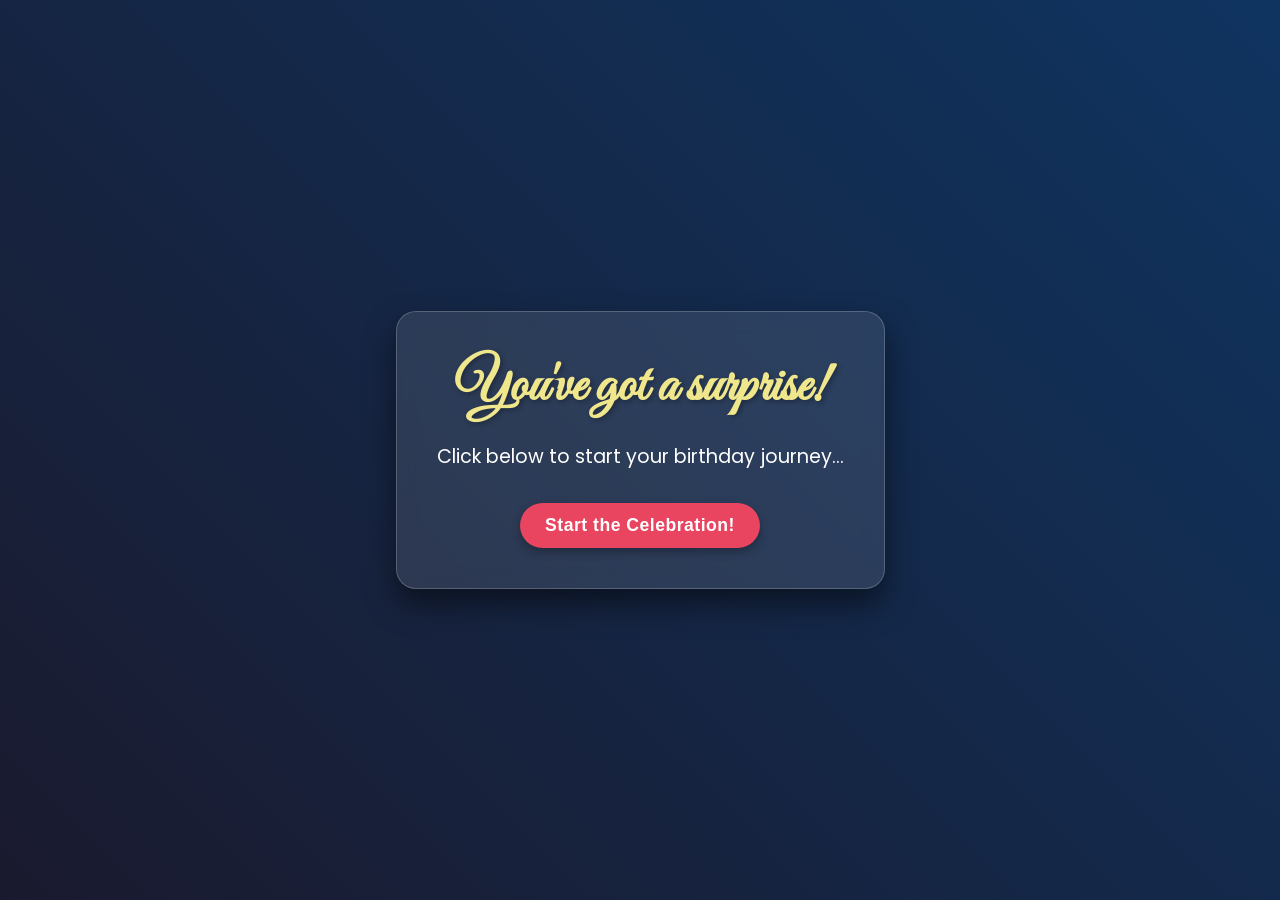
==== index.html @ 77b3dbee "Add files via upload" ====
<!DOCTYPE html>
<html lang="en">
<head>
    <meta charset="UTF-8">
    <meta name="viewport" content="width=device-width, initial-scale=1.0">
    <title>A Grand Birthday Surprise!</title>
    <link rel="stylesheet" href="style.css">
</head>
<body>

    <audio id="backgroundMusic" loop>
        <source src="birthday_song.mp3" type="audio/mpeg">
        Your browser does not support the audio element.
    </audio>

    <div class="step active" id="step1">
        <div class="welcome-card">
            <h1 class="welcome-title">You've got a surprise!</h1>
            <p class="welcome-message">Click below to start your birthday journey...</p>
            <button id="startButton" class="action-button">Start the Celebration!</button>
        </div>
    </div>

    <div class="step" id="step2">
        <div class="envelope-container" id="envelopeContainer">
            <div class="envelope">
                <div class="envelope-back"></div>
                <div class="envelope-front"></div>
                <div class="envelope-flap"></div>
                <div class="envelope-seal"></div>
            </div>
            <p class="click-instruction">Click the envelope!</p>
        </div>
    </div>

    <div class="step" id="step3">
        <div class="letter-container" id="letterContainer">
            <div class="letter">
                <p>Dearest [Name],</p>
                <p>This message carries wishes straight from the heart, ready to unfold into a memorable celebration just for you.</p>
                <p>Click the button to reveal your special birthday surprise!</p>
                <button id="unfoldButton" class="action-button">Unfold My Surprise!</button>
            </div>
        </div>
    </div>

    <div class="step" id="step4">
        <div class="celebration-container">
            <div class="fireworks-container"></div>
            <div class="confetti-cannon-container"></div>
            <div class="balloons-container"></div>

            <div class="celebration-card">
                <p class="sub-greeting">To the amazing</p>
                <h1 class="main-greeting typewriter-text" id="finalGreeting">Happy Birthday,</h1>
                <h2 class="recipient-name">Sapthesh!</h2>
                <div class="cake-container">
                    <div class="cake">
                        <div class="plate"></div>
                        <div class="layer layer-bottom"></div>
                        <div class="layer layer-middle"></div>
                        <div class="layer layer-top"></div>
                        <div class="icing"></div>
                        <div class="drip drip1"></div>
                        <div class="drip drip2"></div>
                        <div class="drip drip3"></div>
                        <div class="candle">
                            <div class="flame" id="candleFlame"></div>
                        </div>
                    </div>
                </div>
                <p class="final-wish">May your special day be filled with immense joy, laughter, and all the wonderful things life has to offer. Here's to another year of amazing adventures!</p>
                <p class="signature">With love and best wishes <span class="heart-icon"></span></p>
            </div>
        </div>
    </div>

    <script src="script.js"></script>
</body>
</html>
---- style.css ----
/* --- Global Styles & Setup --- */
@import url('https://fonts.googleapis.com/css2?family=Pacifico&family=Poppins:wght@300;400;700&family=Great+Vibes&display=swap');

:root {
    --bg-dark: #1a1a2e;
    --bg-light: #0f3460;
    --primary-red: #e94560;
    --accent-yellow: #f0e68c;
    --text-light: #ffffff;
    --envelope-body: #f7f3e9;
    --envelope-flap: #e0d9cc;
    --letter-paper: #fffaf0;
    --button-hover: #c73049;
    --cake-bottom: #553c13;
    --cake-middle: #7a522f;
    --cake-top: #9c6e4e;
    --flame-color: orange;
    --shadow-light: rgba(0,0,0,0.2);
    --shadow-medium: rgba(0,0,0,0.3);
    --shadow-heavy: rgba(0,0,0,0.5);
}

* {
    margin: 0;
    padding: 0;
    box-sizing: border-box;
}

body {
    font-family: 'Poppins', sans-serif;
    background: linear-gradient(45deg, var(--bg-dark), var(--bg-light));
    color: var(--text-light);
    display: flex;
    justify-content: center;
    align-items: center;
    min-height: 100vh;
    overflow: hidden; /* Prevent scrollbars from animations */
    perspective: 1000px; /* For 3D transforms */
}

.step {
    display: none;
    justify-content: center;
    align-items: center;
    width: 100%;
    height: 100%;
    position: absolute;
    top: 0;
    left: 0;
    transition: opacity 0.5s ease-out, transform 0.5s ease-out;
}

.step.active {
    display: flex;
    opacity: 1;
    transform: scale(1);
}

.step:not(.active) {
    opacity: 0;
    transform: scale(0.95);
    pointer-events: none; /* Disable interaction when not active */
}

.action-button {
    padding: 12px 25px;
    background-color: var(--primary-red);
    color: var(--text-light);
    border: none;
    border-radius: 30px;
    font-size: 1.1rem;
    font-weight: 700;
    cursor: pointer;
    transition: background-color 0.3s ease, transform 0.2s ease;
    box-shadow: 0 4px 10px var(--shadow-medium);
    letter-spacing: 0.5px;
}

.action-button:hover {
    background-color: var(--button-hover);
    transform: translateY(-2px);
    box-shadow: 0 6px 15px var(--shadow-heavy);
}

/* --- Step 1: Welcome Screen --- */
.welcome-card {
    text-align: center;
    padding: 40px;
    background: rgba(255, 255, 255, 0.1);
    border-radius: 20px;
    backdrop-filter: blur(10px);
    border: 1px solid rgba(255, 255, 255, 0.2);
    box-shadow: 0 15px 30px var(--shadow-heavy);
    max-width: 500px;
    animation: fadeIn 1s ease-out;
}

.welcome-title {
    font-family: 'Great Vibes', cursive;
    font-size: 3.5rem;
    margin-bottom: 20px;
    color: var(--accent-yellow);
    text-shadow: 2px 2px 5px var(--shadow-medium);
}

.welcome-message {
    font-size: 1.2rem;
    margin-bottom: 30px;
    line-height: 1.6;
    color: var(--text-light);
}

/* --- Step 2: Envelope --- */
.envelope-container {
    text-align: center;
    animation: pulse 2s infinite;
    cursor: pointer;
}

.envelope {
    position: relative;
    width: 320px;
    height: 200px;
}

.envelope-back {
    position: absolute;
    width: 100%;
    height: 100%;
    background-color: var(--envelope-body);
    border-radius: 10px;
    box-shadow: 0 8px 20px var(--shadow-medium);
}

.envelope-flap {
    position: absolute;
    width: 100%;
    height: 100px;
    background-color: var(--envelope-flap);
    top: 0;
    left: 0;
    clip-path: polygon(0 0, 100% 0, 50% 100%);
    transform-origin: top;
    transition: transform 0.5s ease-in-out;
    z-index: 2; /* Ensure flap is above other parts */
}

.envelope-front {
    position: absolute;
    width: 100%;
    height: 100%;
    background-color: var(--envelope-body);
    top: 0;
    left: 0;
    clip-path: polygon(0 100%, 100% 100%, 100% 50%, 50% 100%, 0 50%);
    z-index: 1;
}

.envelope-seal {
    position: absolute;
    width: 40px;
    height: 40px;
    /* Base64 for a simple heart SVG icon (red) */
    background-image: url('[data-uri]');
    background-size: cover;
    top: 80px;
    left: 50%;
    transform: translateX(-50%);
    z-index: 3;
}

.envelope-container.open .envelope-flap {
    transform: rotateX(180deg);
}

.click-instruction {
    margin-top: 25px;
    font-size: 1.1rem;
    color: var(--accent-yellow);
    animation: bounce 1.5s infinite;
}

@keyframes pulse {
    0%, 100% { transform: scale(1); }
    50% { transform: scale(1.05); }
}

@keyframes bounce {
    0%, 20%, 50%, 80%, 100% { transform: translateY(0); }
    40% { transform: translateY(-10px); }
    60% { transform: translateY(-5px); }
}

/* --- Step 3: Letter --- */
.letter-container {
    text-align: center;
    opacity: 0;
    transform: translateY(50px);
    transition: opacity 0.5s 0.5s ease, transform 0.5s 0.5s ease;
    max-width: 90vw;
}

.letter-container.show {
    opacity: 1;
    transform: translateY(0);
}

.letter {
    width: 400px;
    max-width: 100%; /* Ensure it fits smaller screens */
    background-color: var(--letter-paper);
    color: var(--bg-dark);
    padding: 30px;
    border-radius: 10px;
    box-shadow: 0 10px 20px var(--shadow-medium);
    line-height: 1.8;
}

.letter p {
    font-size: 1.1rem;
    margin-bottom: 20px;
}
.letter p:first-child { font-weight: bold; } /* Dearest [Name], */
.letter p:last-of-type { margin-bottom: 0; }


/* --- Step 4: Grand Celebration --- */
.celebration-container {
    width: 100%;
    height: 100%;
    display: flex;
    justify-content: center;
    align-items: center;
    position: relative;
    overflow: hidden;
}

.celebration-card {
    text-align: center;
    padding: 30px;
    background: rgba(255, 255, 255, 0.15);
    border-radius: 20px;
    backdrop-filter: blur(15px);
    border: 1px solid rgba(255, 255, 255, 0.25);
    box-shadow: 0 20px 40px var(--shadow-heavy);
    max-width: 700px;
    z-index: 10; /* Ensure card is above animations */
    animation: popIn 1s cubic-bezier(0.68, -0.55, 0.27, 1.55);
}

@keyframes popIn {
    0% { opacity: 0; transform: scale(0.5); }
    100% { opacity: 1; transform: scale(1); }
}

.sub-greeting {
    font-size: 1.2rem;
    margin-bottom: 5px;
    color: var(--accent-yellow);
}

.main-greeting {
    font-family: 'Poppins', sans-serif;
    font-size: 2.8rem;
    font-weight: 700;
    white-space: nowrap; /* Prevent text wrap during typing */
    overflow: hidden; /* Hide overflow for typewriter effect */
    border-right: 3px solid var(--accent-yellow); /* Typewriter cursor */
    animation: none; /* Handled by JS for typing */
}

/* Typewriter cursor animation (only for final state after typing) */
.main-greeting.typed {
    border-right: 3px solid transparent; /* Hide cursor after typing */
    animation: blinkCursor 0.75s step-end infinite;
}

@keyframes blinkCursor {
    from, to { border-color: transparent }
    50% { border-color: var(--accent-yellow); }
}


.recipient-name {
    font-family: 'Pacifico', cursive;
    font-size: 4.5rem;
    color: var(--accent-yellow);
    margin: 5px 0 20px;
    text-shadow: 3px 3px 8px var(--shadow-medium);
    line-height: 1;
}

.final-wish {
    font-size: 1.15rem;
    margin-top: 25px;
    line-height: 1.6;
    max-width: 600px;
    margin-left: auto;
    margin-right: auto;
}

.signature {
    font-family: 'Great Vibes', cursive;
    font-size: 2rem;
    margin-top: 30px;
    color: var(--accent-yellow);
    display: flex;
    justify-content: center;
    align-items: center;
}

.heart-icon {
    width: 25px;
    height: 25px;
    margin-left: 10px;
    background-image: url('[data-uri]');
    background-size: contain;
    background-repeat: no-repeat;
    vertical-align: middle;
}

/* --- Cake Styling --- */
.cake-container {
    margin: 30px auto;
}

.cake {
    position: relative;
    width: 280px; /* Slightly larger cake */
    height: 280px;
    margin: 0 auto; /* Center the cake */
}

.plate {
    width: 300px;
    height: 25px;
    background-color: #ccc;
    position: absolute;
    bottom: 40px;
    left: 50%;
    transform: translateX(-50%);
    border-radius: 50%;
    box-shadow: 0 5px 10px var(--shadow-medium);
}

.layer {
    position: absolute;
    width: 280px;
    height: 60px; /* Taller layers */
    background-color: var(--cake-bottom);
    border-radius: 50% / 25%;
    left: 50%;
    transform: translateX(-50%);
}
.layer-bottom { bottom: 45px; background-color: var(--cake-bottom); width: 280px; }
.layer-middle { bottom: 85px; background-color: var(--cake-middle); width: 260px; }
.layer-top { bottom: 125px; background-color: var(--cake-top); width: 240px; }

.icing {
    position: absolute;
    width: 240px;
    height: 35px; /* Thicker icing */
    background-color: white;
    bottom: 165px;
    border-radius: 50% / 25%;
    left: 50%;
    transform: translateX(-50%);
    box-shadow: inset 0 -3px 5px rgba(0,0,0,0.1);
}

.drip {
    position: absolute;
    width: 25px; /* Wider drips */
    height: 35px; /* Longer drips */
    background: white;
    border-radius: 50%;
    top: -15px;
}
.drip1 { left: 40px; display:none;}
.drip2 { left: 127px; height: 45px; } /* Slightly longer middle drip */
.drip3 { left: 210px; display: none;}

.candle {
    position: absolute;
    width: 12px; /* Thicker candle */
    height: 60px; /* Taller candle */
    background-color: var(--primary-red);
    bottom: 190px;
    left: 50%;
    transform: translateX(-50%);
    border-radius: 5px 5px 0 0;
    box-shadow: inset 0 -2px 5px rgba(0,0,0,0.2);
}

.flame {
    position: absolute;
    width: 12px;
    height: 18px; /* Taller flame */
    background-color: var(--flame-color);
    top: -18px;
    border-radius: 50% 50% 50% 50% / 60% 60% 40% 40%;
    animation: flicker 1s infinite;
    box-shadow: 0 0 8px var(--flame-color), 0 0 15px var(--flame-color), 0 0 25px var(--flame-color);
    transition: all 0.2s ease-out; /* For hover effect */
}

/* Candle blow-out effect */
.candle:hover .flame {
    opacity: 0;
    transform: scale(0.2) translateY(5px);
    box-shadow: none;
}

@keyframes flicker {
    0%, 100% { transform: scaleY(1) rotate(0deg); opacity: 1; }
    25% { transform: scaleY(0.9) rotate(2deg); opacity: 0.9; }
    50% { transform: scaleY(1.1) rotate(-2deg); opacity: 1; }
    75% { transform: scaleY(0.95) rotate(1deg); opacity: 0.95; }
}


/* --- Balloons Animation --- */
.balloons-container {
    position: absolute;
    top: 0;
    left: 0;
    width: 100%;
    height: 100%;
    pointer-events: none; /* Allow clicks on elements beneath */
}

.balloon {
    position: absolute;
    width: 60px; /* Larger balloons */
    height: 80px;
    background-color: var(--primary-red);
    border-radius: 50% 50% 50% 50% / 60% 60% 40% 40%;
    bottom: -100px;
    opacity: 0.7;
    animation: rise 12s linear forwards; /* 'forwards' to stay at end state */
    z-index: 5; /* Below card, above background */
}

.balloon::before { /* Balloon knot */
    content: '';
    position: absolute;
    width: 10px;
    height: 10px;
    background-color: inherit;
    bottom: -5px;
    left: 50%;
    transform: translateX(-50%) rotate(45deg);
    border-radius: 0 50% 50% 50%;
}

.balloon::after { /* Balloon string */
    content: '';
    position: absolute;
    width: 2px;
    height: 70px;
    background-color: var(--text-light);
    left: 50%;
    top: 80px;
    transform: translateX(-50%);
    opacity: 0.8;
}

@keyframes rise {
    0% { transform: translateY(0) scale(0.8); opacity: 0; }
    5% { opacity: 0.7; transform: translateY(0) scale(1); }
    100% { transform: translateY(-120vh) scale(1); opacity: 0; }
}


/* --- Confetti Cannon --- */
.confetti-cannon-container {
    position: absolute;
    top: 0;
    left: 0;
    width: 100%;
    height: 100%;
    pointer-events: none;
    overflow: hidden; /* Contains confetti */
    z-index: 8; /* Above balloons, below card */
}

.confetti {
    position: absolute;
    width: 8px;
    height: 8px;
    background-color: var(--primary-red); /* Default, overridden by JS */
    opacity: 0;
    animation: confettiFall 3s ease-out forwards;
    transform-origin: center;
}

@keyframes confettiFall {
    0% { transform: translateY(-10vh) rotate(0deg); opacity: 1; }
    100% { transform: translateY(100vh) rotate(720deg); opacity: 0; }
}

/* --- Fireworks Animation (Subtle Background) --- */
.fireworks-container {
    position: absolute;
    top: 0;
    left: 0;
    width: 100%;
    height: 100%;
    pointer-events: none;
    overflow: hidden;
    z-index: 1; /* Below everything else */
}

.firework {
    position: absolute;
    width: 2px;
    height: 2px;
    background-color: var(--accent-yellow);
    border-radius: 50%;
    box-shadow: 0 0 5px var(--accent-yellow);
    animation: launch 4s ease-out forwards;
    opacity: 0;
}

.firework::after {
    content: '';
    position: absolute;
    width: 100%;
    height: 100%;
    background-color: inherit;
    border-radius: 50%;
    transform: scale(0);
    animation: explode 0.8s ease-out 3s forwards; /* Starts after launch */
    opacity: 0;
}

@keyframes launch {
    0% { transform: translateY(0) translateX(0); opacity: 0; }
    10% { opacity: 1; }
    70% { transform: translateY(-70vh) translateX(50px); opacity: 1; }
    100% { transform: translateY(-80vh) translateX(60px); opacity: 0; }
}

@keyframes explode {
    0% { transform: scale(0); opacity: 1; }
    100% { transform: scale(20); opacity: 0; }
}


/* --- Responsive Adjustments --- */
@media (max-width: 768px) {
    .welcome-title { font-size: 2.5rem; }
    .welcome-message { font-size: 1rem; }
    .letter p { font-size: 1rem; }
    .main-greeting { font-size: 2rem; }
    .recipient-name { font-size: 3.5rem; }
    .final-wish { font-size: 1rem; }
    .signature { font-size: 1.5rem; }
    .cake { transform: scale(0.8); }
    .letter { width: 90%; padding: 20px; }
    .envelope { transform: scale(0.8); } /* Scale down envelope */
}

@media (max-width: 480px) {
    .welcome-title { font-size: 2rem; }
    .welcome-message { font-size: 0.9rem; }
    .action-button { padding: 10px 20px; font-size: 1rem; }
    .main-greeting { font-size: 1.8rem; }
    .recipient-name { font-size: 2.8rem; }
    .final-wish { font-size: 0.9rem; }
    .signature { font-size: 1.2rem; }
    .cake { transform: scale(0.7); }
    .envelope { transform: scale(0.7); } /* Even smaller envelope */
}
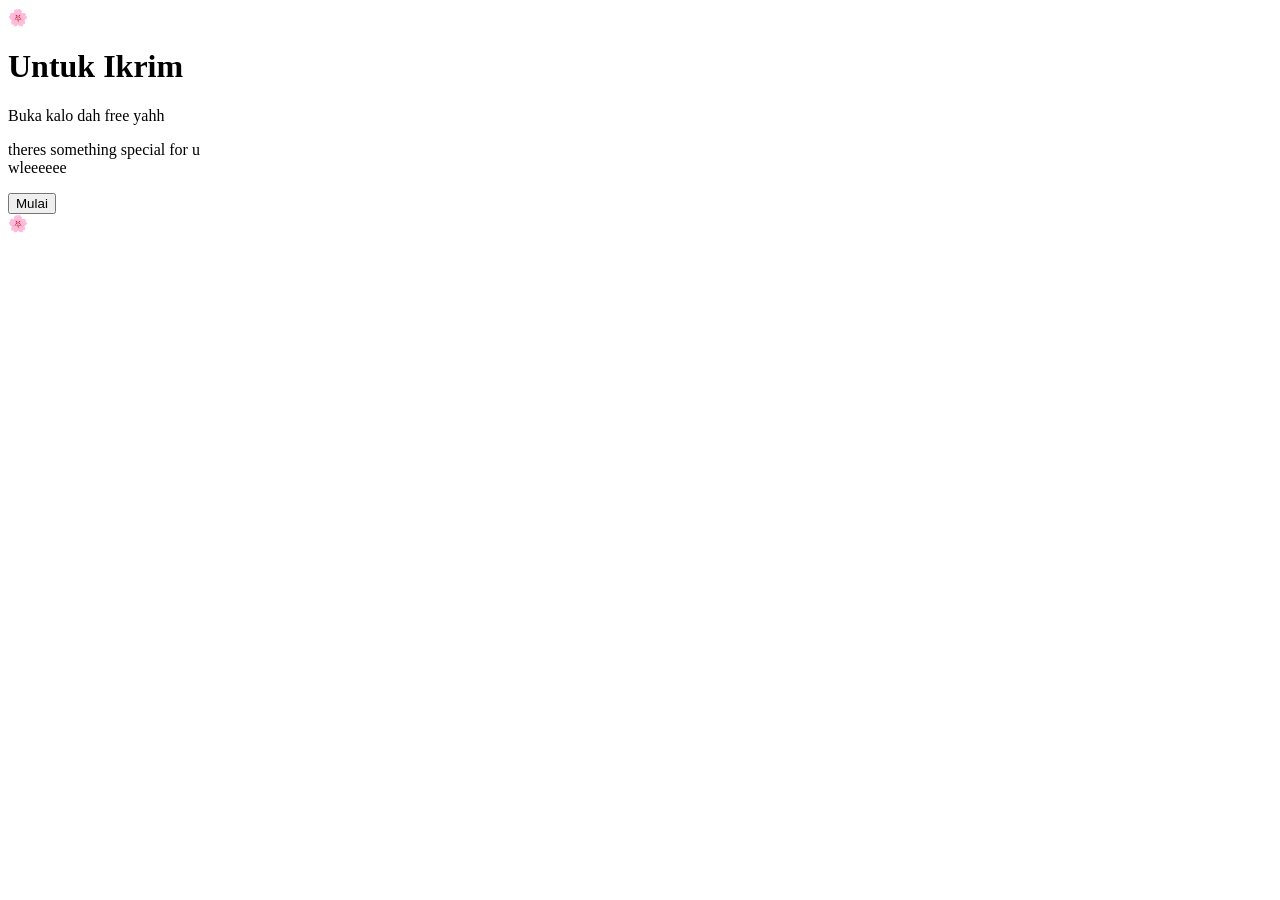
==== commit 3ad505d9: "Rename Index to index.html" ====
--- a/index.html
+++ b/index.html
@@ -1,80 +1,49 @@
 <!DOCTYPE html>
-<html lang="en">
+<html lang="id">
 <head>
     <meta charset="UTF-8">
     <meta name="viewport" content="width=device-width, initial-scale=1.0">
-    <title>A Grand Birthday Surprise!</title>
+    <title>Untuk Ikrim</title>
+
+    <link href="https://fonts.googleapis.com/css2?family=Playfair+Display:wght@500;700&family=Poppins:wght@300;400&display=swap" rel="stylesheet">
+
     <link rel="stylesheet" href="style.css">
 </head>
 <body>
 
-    <audio id="backgroundMusic" loop>
-        <source src="birthday_song.mp3" type="audio/mpeg">
-        Your browser does not support the audio element.
+    <div class="petals"></div>
+
+    <main class="hero">
+
+        <div class="card">
+
+            <div class="emoji">🌸</div>
+
+            <h1>Untuk Ikrim</h1>
+
+            <p class="subtitle">
+                Buka kalo dah free yahh
+            </p>
+
+            <p class="message">
+                theres something special for u
+                <br>
+                wleeeeee
+            </p>
+
+            <button id="startBtn">
+                Mulai
+            </button>
+
+        </div>
+
+    </main>
+
+    <audio id="bgMusic" loop>
+        <source src="music/song.mp3" type="audio/mpeg">
     </audio>
 
-    <div class="step active" id="step1">
-        <div class="welcome-card">
-            <h1 class="welcome-title">You've got a surprise!</h1>
-            <p class="welcome-message">Click below to start your birthday journey...</p>
-            <button id="startButton" class="action-button">Start the Celebration!</button>
-        </div>
-    </div>
+    <script src="script.js"></script>
 
-    <div class="step" id="step2">
-        <div class="envelope-container" id="envelopeContainer">
-            <div class="envelope">
-                <div class="envelope-back"></div>
-                <div class="envelope-front"></div>
-                <div class="envelope-flap"></div>
-                <div class="envelope-seal"></div>
-            </div>
-            <p class="click-instruction">Click the envelope!</p>
-        </div>
-    </div>
-
-    <div class="step" id="step3">
-        <div class="letter-container" id="letterContainer">
-            <div class="letter">
-                <p>Dearest [Name],</p>
-                <p>This message carries wishes straight from the heart, ready to unfold into a memorable celebration just for you.</p>
-                <p>Click the button to reveal your special birthday surprise!</p>
-                <button id="unfoldButton" class="action-button">Unfold My Surprise!</button>
-            </div>
-        </div>
-    </div>
-
-    <div class="step" id="step4">
-        <div class="celebration-container">
-            <div class="fireworks-container"></div>
-            <div class="confetti-cannon-container"></div>
-            <div class="balloons-container"></div>
-
-            <div class="celebration-card">
-                <p class="sub-greeting">To the amazing</p>
-                <h1 class="main-greeting typewriter-text" id="finalGreeting">Happy Birthday,</h1>
-                <h2 class="recipient-name">Sapthesh!</h2>
-                <div class="cake-container">
-                    <div class="cake">
-                        <div class="plate"></div>
-                        <div class="layer layer-bottom"></div>
-                        <div class="layer layer-middle"></div>
-                        <div class="layer layer-top"></div>
-                        <div class="icing"></div>
-                        <div class="drip drip1"></div>
-                        <div class="drip drip2"></div>
-                        <div class="drip drip3"></div>
-                        <div class="candle">
-                            <div class="flame" id="candleFlame"></div>
-                        </div>
-                    </div>
-                </div>
-                <p class="final-wish">May your special day be filled with immense joy, laughter, and all the wonderful things life has to offer. Here's to another year of amazing adventures!</p>
-                <p class="signature">With love and best wishes <span class="heart-icon"></span></p>
-            </div>
-        </div>
-    </div>
-
-    <script src="script.js"></script>
 </body>
 </html>
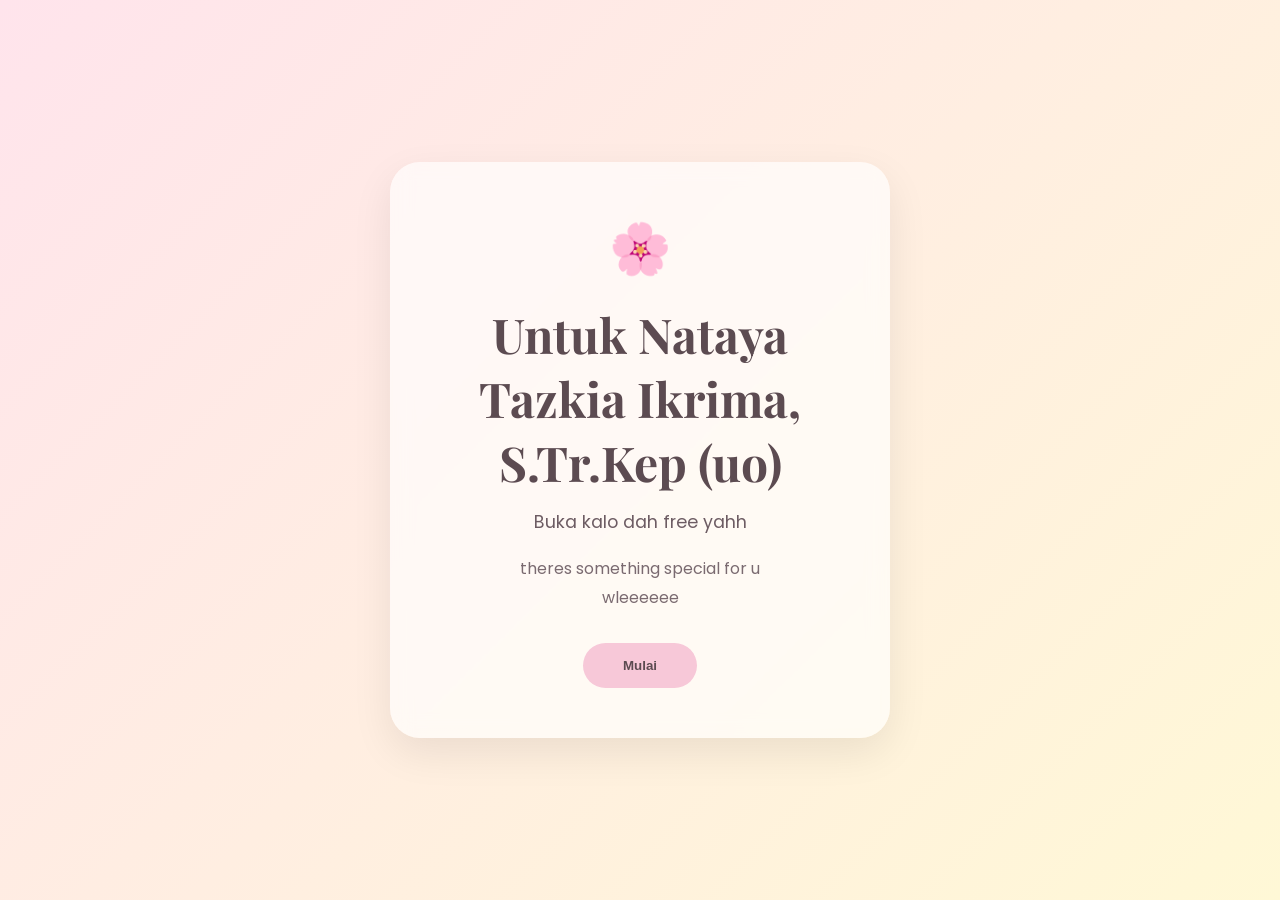
==== commit b5f616c6: "Add files via upload" ====
--- a/index.html
+++ b/index.html
@@ -19,7 +19,7 @@
 
             <div class="emoji">🌸</div>
 
-            <h1>Untuk Ikrim</h1>
+            <h1>Untuk Nataya Tazkia Ikrima, S.Tr.Kep (uo)</h1>
 
             <p class="subtitle">
                 Buka kalo dah free yahh
--- a/style.css
+++ b/style.css
@@ -0,0 +1,129 @@
+*{
+    margin:0;
+    padding:0;
+    box-sizing:border-box;
+}
+
+body{
+    min-height:100vh;
+    overflow:hidden;
+
+    font-family:'Poppins',sans-serif;
+
+    background:linear-gradient(
+        135deg,
+        #FFE4EC 0%,
+        #FFF8D6 100%
+    );
+
+    display:flex;
+    justify-content:center;
+    align-items:center;
+}
+
+.hero{
+    width:100%;
+    display:flex;
+    justify-content:center;
+    align-items:center;
+    padding:20px;
+}
+
+.card{
+
+    background:rgba(255,255,255,0.65);
+
+    backdrop-filter:blur(10px);
+
+    padding:50px 40px;
+
+    border-radius:30px;
+
+    text-align:center;
+
+    max-width:500px;
+
+    box-shadow:
+    0 15px 40px rgba(0,0,0,0.08);
+}
+
+.emoji{
+    font-size:50px;
+    margin-bottom:15px;
+}
+
+h1{
+    font-family:'Playfair Display',serif;
+
+    font-size:3rem;
+
+    color:#5c4b51;
+
+    margin-bottom:15px;
+}
+
+.subtitle{
+    color:#6d5c63;
+    font-size:1.1rem;
+    margin-bottom:20px;
+}
+
+.message{
+    color:#7a6a70;
+    line-height:1.8;
+    margin-bottom:30px;
+}
+
+button{
+
+    background:#F7C8D8;
+
+    border:none;
+
+    color:#5c4b51;
+
+    font-weight:600;
+
+    padding:15px 40px;
+
+    border-radius:50px;
+
+    cursor:pointer;
+
+    transition:.3s;
+}
+
+button:hover{
+
+    background:#FFE082;
+
+    transform:translateY(-3px);
+}
+
+.petal{
+
+    position:fixed;
+
+    top:-20px;
+
+    font-size:24px;
+
+    pointer-events:none;
+
+    animation:fall linear forwards;
+}
+
+@keyframes fall{
+
+    from{
+        transform:
+        translateY(-50px)
+        rotate(0deg);
+    }
+
+    to{
+        transform:
+        translateY(110vh)
+        rotate(360deg);
+    }
+}
